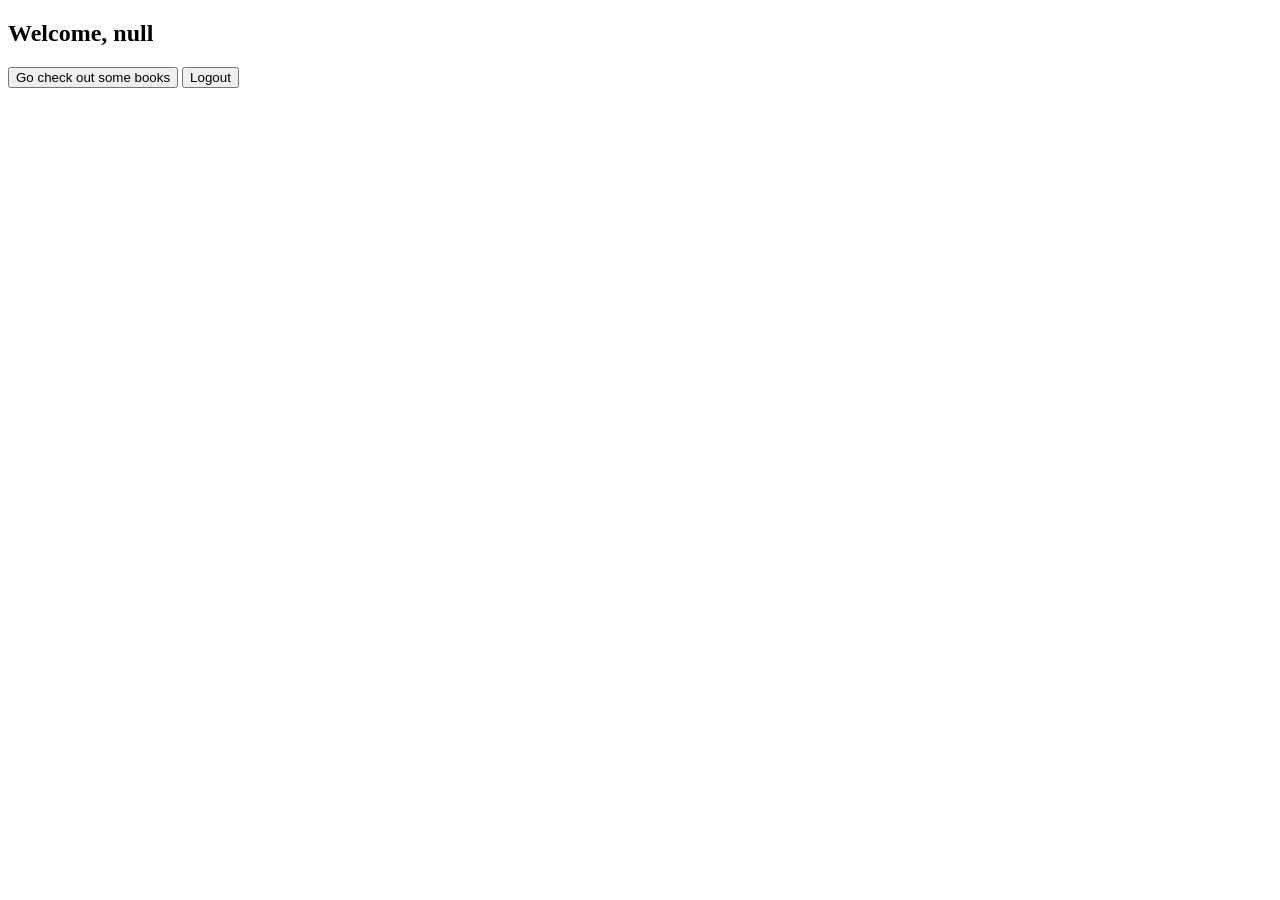
==== userDashboard.html @ 3a72125a "Added new feature/fixed bug" ====
<!DOCTYPE html>
<html lang="en">
<head>
  <meta charset="UTF-8" />
  <title>User Dashboard</title>
</head>
<body>
  <h2 id="dashboardGreeting"></h2>
  <button onclick="goToHome()">Go check out some books</button>
   <button type="button" id="logout">Logout</button>
  <script>
    // Read name from URL
    const params = new URLSearchParams(window.location.search);
    const userName = params.get("name");

    // Show greeting
    document.getElementById("dashboardGreeting").textContent = `Welcome, ${userName}`;

    // Redirect to userhome with name again
    function goToHome() {
      window.location.href = `userhome.html?name=${encodeURIComponent(userName)}`;
    }

    const logoutFromHome = document.getElementById("logout");
    logoutFromHome.addEventListener("click", function redirectToLogin(){
        window.location.href = "index.html";
    })
  </script>
</body>
</html>
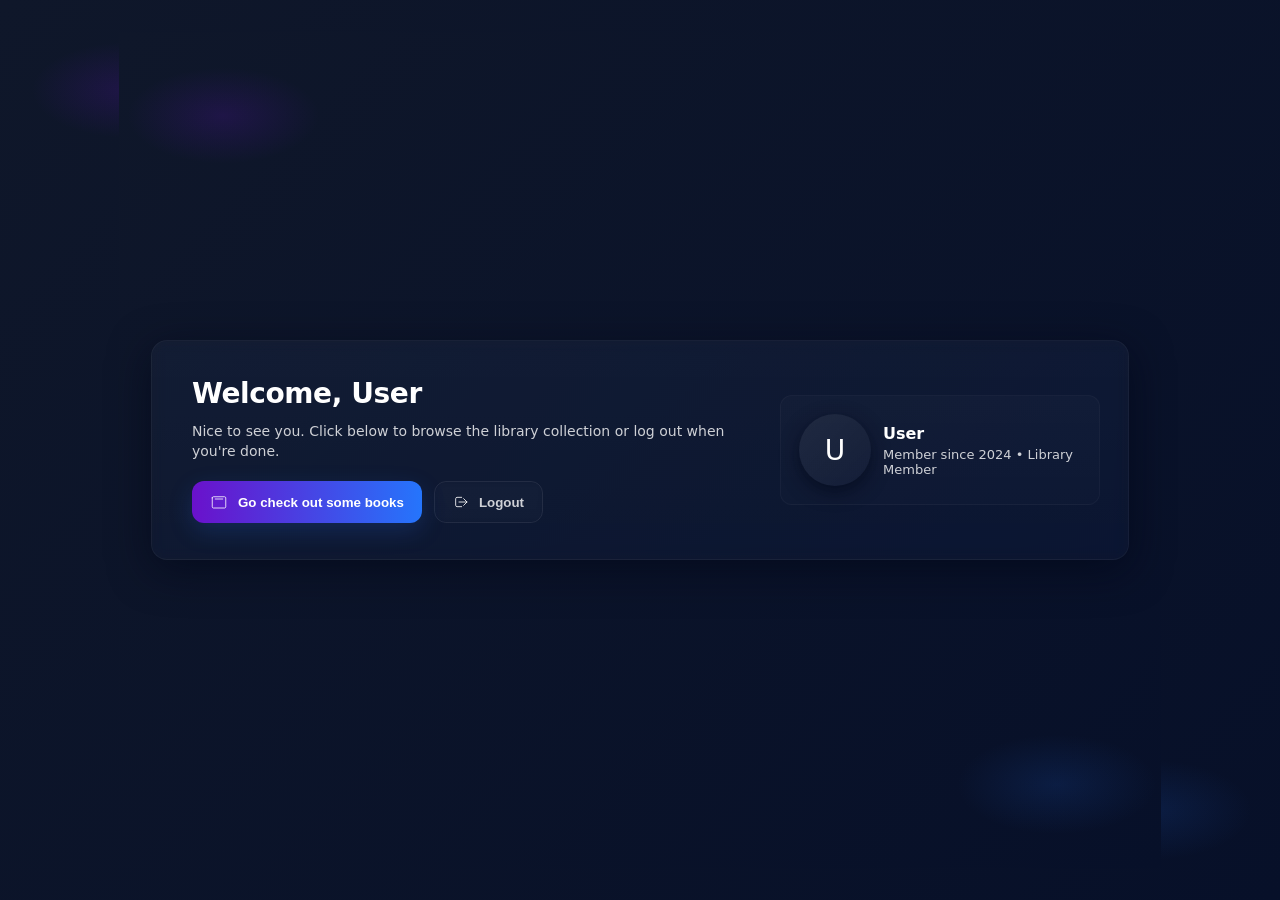
==== commit 8682f666: "Enhances layout and UI experience" ====
--- a/userDashboard.html
+++ b/userDashboard.html
@@ -2,29 +2,232 @@
 <html lang="en">
 <head>
   <meta charset="UTF-8" />
+  <meta name="viewport" content="width=device-width,initial-scale=1" />
   <title>User Dashboard</title>
+  <style>
+    :root{
+      --accent-1: #6a11cb;
+      --accent-2: #2575fc;
+      --card-bg: rgba(255,255,255,0.06);
+      --glass: rgba(255,255,255,0.06);
+      --glass-2: rgba(255,255,255,0.04);
+      --text: #ffffff;
+      --muted: rgba(255,255,255,0.8);
+      --btn-shadow: 0 8px 24px rgba(37,117,252,0.18);
+    }
+
+    html,body{
+      height:100%;
+      margin:0;
+      font-family: Inter, system-ui, -apple-system, "Segoe UI", Roboto, "Helvetica Neue", Arial;
+      -webkit-font-smoothing:antialiased;
+      -moz-osx-font-smoothing:grayscale;
+      color:var(--text);
+      background: radial-gradient(1200px 600px at 10% 10%, rgba(106,17,203,0.18), transparent 8%),
+                  radial-gradient(1000px 500px at 90% 90%, rgba(37,117,252,0.12), transparent 10%),
+                  linear-gradient(135deg, #0f172a 0%, #071029 100%);
+      display:flex;
+      align-items:center;
+      justify-content:center;
+      padding:32px;
+      box-sizing:border-box;
+    }
+
+    .dashboard-card{
+      width:100%;
+      max-width:920px;
+      background: linear-gradient(180deg, rgba(255,255,255,0.03), rgba(255,255,255,0.02));
+      border-radius:16px;
+      padding:28px;
+      box-shadow: 0 10px 40px rgba(2,6,23,0.6);
+      border: 1px solid rgba(255,255,255,0.04);
+      display:grid;
+      grid-template-columns: 1fr 320px;
+      gap:24px;
+      align-items:center;
+      backdrop-filter: blur(6px) saturate(120%);
+    }
+
+    /* Left area */
+    .left {
+      padding: 8px 12px;
+    }
+
+    #dashboardGreeting{
+      margin:0 0 12px 0;
+      font-size:28px;
+      letter-spacing: -0.4px;
+      color: #fff;
+    }
+
+    .subtext{
+      margin:0 0 20px 0;
+      color:var(--muted);
+      font-size:14px;
+      line-height:1.4;
+    }
+
+    /* Buttons group */
+    .actions{
+      display:flex;
+      gap:12px;
+      flex-wrap:wrap;
+    }
+
+    .btn{
+      display:inline-flex;
+      align-items:center;
+      justify-content:center;
+      gap:10px;
+      padding:12px 18px;
+      border-radius:12px;
+      border:none;
+      cursor:pointer;
+      font-weight:600;
+      color:#fff;
+      transition: transform .18s ease, box-shadow .18s ease, opacity .12s ease;
+      text-decoration:none;
+      user-select:none;
+    }
+
+    .btn-primary{
+      background: linear-gradient(90deg, var(--accent-1), var(--accent-2));
+      box-shadow: var(--btn-shadow);
+      transform: translateY(0);
+    }
+    .btn-primary:hover{
+      transform: translateY(-4px) scale(1.01);
+      box-shadow: 0 18px 40px rgba(37,117,252,0.22);
+    }
+
+    .btn-ghost{
+      background: transparent;
+      border: 1px solid rgba(255,255,255,0.08);
+      color: var(--muted);
+      backdrop-filter: blur(4px);
+    }
+    .btn-ghost:hover{
+      transform: translateY(-3px);
+      color: #fff;
+      border-color: rgba(255,255,255,0.12);
+    }
+
+    /* Right area - profile card */
+    .profile {
+      background: linear-gradient(180deg, rgba(255,255,255,0.02), rgba(255,255,255,0.01));
+      border-radius:12px;
+      padding:18px;
+      display:flex;
+      gap:12px;
+      align-items:center;
+      justify-content:flex-start;
+      border: 1px solid rgba(255,255,255,0.03);
+    }
+
+    .avatar{
+      width:72px;
+      height:72px;
+      border-radius:50%;
+      background: linear-gradient(135deg, rgba(255,255,255,0.06), rgba(255,255,255,0.02));
+      display:flex;
+      align-items:center;
+      justify-content:center;
+      font-size:28px;
+      color: #fff;
+      box-shadow: 0 6px 18px rgba(2,6,23,0.6);
+      flex-shrink:0;
+    }
+
+    .profile-info{
+      display:flex;
+      flex-direction:column;
+      gap:4px;
+    }
+    .profile-info .name{
+      font-weight:700;
+      font-size:16px;
+      color:#fff;
+    }
+    .profile-info .meta{
+      font-size:13px;
+      color:var(--muted);
+    }
+
+    /* Responsive */
+    @media (max-width:880px){
+      .dashboard-card{
+        grid-template-columns: 1fr;
+      }
+      .profile{
+        justify-content:space-between;
+      }
+    }
+  </style>
 </head>
 <body>
-  <h2 id="dashboardGreeting"></h2>
-  <button onclick="goToHome()">Go check out some books</button>
-   <button type="button" id="logout">Logout</button>
+  <div class="dashboard-card" role="region" aria-label="User dashboard">
+    <div class="left">
+      <h2 id="dashboardGreeting">Welcome</h2>
+      <p class="subtext">Nice to see you. Click below to browse the library collection or log out when you're done.</p>
+
+      <div class="actions" aria-hidden="false">
+        <button class="btn btn-primary" onclick="goToHome()" title="Browse books">
+          <!-- SVG icon (book) -->
+          <svg width="18" height="18" viewBox="0 0 24 24" fill="none" aria-hidden="true" xmlns="http://www.w3.org/2000/svg">
+            <path d="M3 6.5C3 5.67157 3.67157 5 4.5 5H19.5C20.3284 5 21 5.67157 21 6.5V18.5C21 19.3284 20.3284 20 19.5 20H4.5C3.67157 20 3 19.3284 3 18.5V6.5Z" stroke="rgba(255,255,255,0.9)" stroke-width="1.2" stroke-linecap="round" stroke-linejoin="round"/>
+            <path d="M7 8H17" stroke="rgba(255,255,255,0.9)" stroke-width="1.2" stroke-linecap="round" stroke-linejoin="round"/>
+          </svg>
+          Go check out some books
+        </button>
+
+        <button id="logout-dashboard" class="btn btn-ghost" title="Logout">
+          <svg width="16" height="16" viewBox="0 0 24 24" fill="none" aria-hidden="true" xmlns="http://www.w3.org/2000/svg">
+            <path d="M16 17L21 12L16 7" stroke="rgba(255,255,255,0.9)" stroke-width="1.4" stroke-linecap="round" stroke-linejoin="round"/>
+            <path d="M21 12H9" stroke="rgba(255,255,255,0.9)" stroke-width="1.4" stroke-linecap="round" stroke-linejoin="round"/>
+            <path d="M13 19H6C4.89543 19 4 18.1046 4 17V7C4 5.89543 4.89543 5 6 5H13" stroke="rgba(255,255,255,0.9)" stroke-width="1.4" stroke-linecap="round" stroke-linejoin="round"/>
+          </svg>
+          Logout
+        </button>
+      </div>
+    </div>
+
+    <div class="profile" aria-hidden="false">
+      <div class="avatar" id="avatarInitial">U</div>
+      <div class="profile-info">
+        <div class="name" id="profileName">User</div>
+        <div class="meta" id="profileMeta">Member since 2024 • Library Member</div>
+      </div>
+    </div>
+  </div>
+
   <script>
-    // Read name from URL
-    const params = new URLSearchParams(window.location.search);
-    const userName = params.get("name");
-
-    // Show greeting
-    document.getElementById("dashboardGreeting").textContent = `Welcome, ${userName}`;
-
-    // Redirect to userhome with name again
+    // Keep a small inline helper for the dashboard button that uses session or query param
     function goToHome() {
+      const params = new URLSearchParams(window.location.search);
+      const userName = params.get("name") || sessionStorage.getItem('userName') || '';
       window.location.href = `userhome.html?name=${encodeURIComponent(userName)}`;
     }
 
-    const logoutFromHome = document.getElementById("logout");
-    logoutFromHome.addEventListener("click", function redirectToLogin(){
-        window.location.href = "index.html";
-    })
+    // Populate greeting and avatar from query or session
+    (function initDashboard(){
+      const params = new URLSearchParams(window.location.search);
+      const userName = params.get("name") || sessionStorage.getItem('userName') || 'User';
+      const displayName = userName.length > 20 ? userName.slice(0,20) + '…' : userName;
+      document.getElementById('dashboardGreeting').textContent = `Welcome, ${displayName}`;
+      document.getElementById('profileName').textContent = displayName;
+      document.getElementById('avatarInitial').textContent = (userName && userName[0]) ? userName[0].toUpperCase() : 'U';
+
+      // Logout behavior: redirect to index
+      const logoutBtn = document.getElementById('logout-dashboard');
+      if (logoutBtn) {
+        logoutBtn.addEventListener('click', function(){
+          sessionStorage.removeItem('userName');
+          window.location.href = 'index.html';
+        });
+      }
+    })();
   </script>
+
+  <script src="script.js"></script>
 </body>
 </html>
